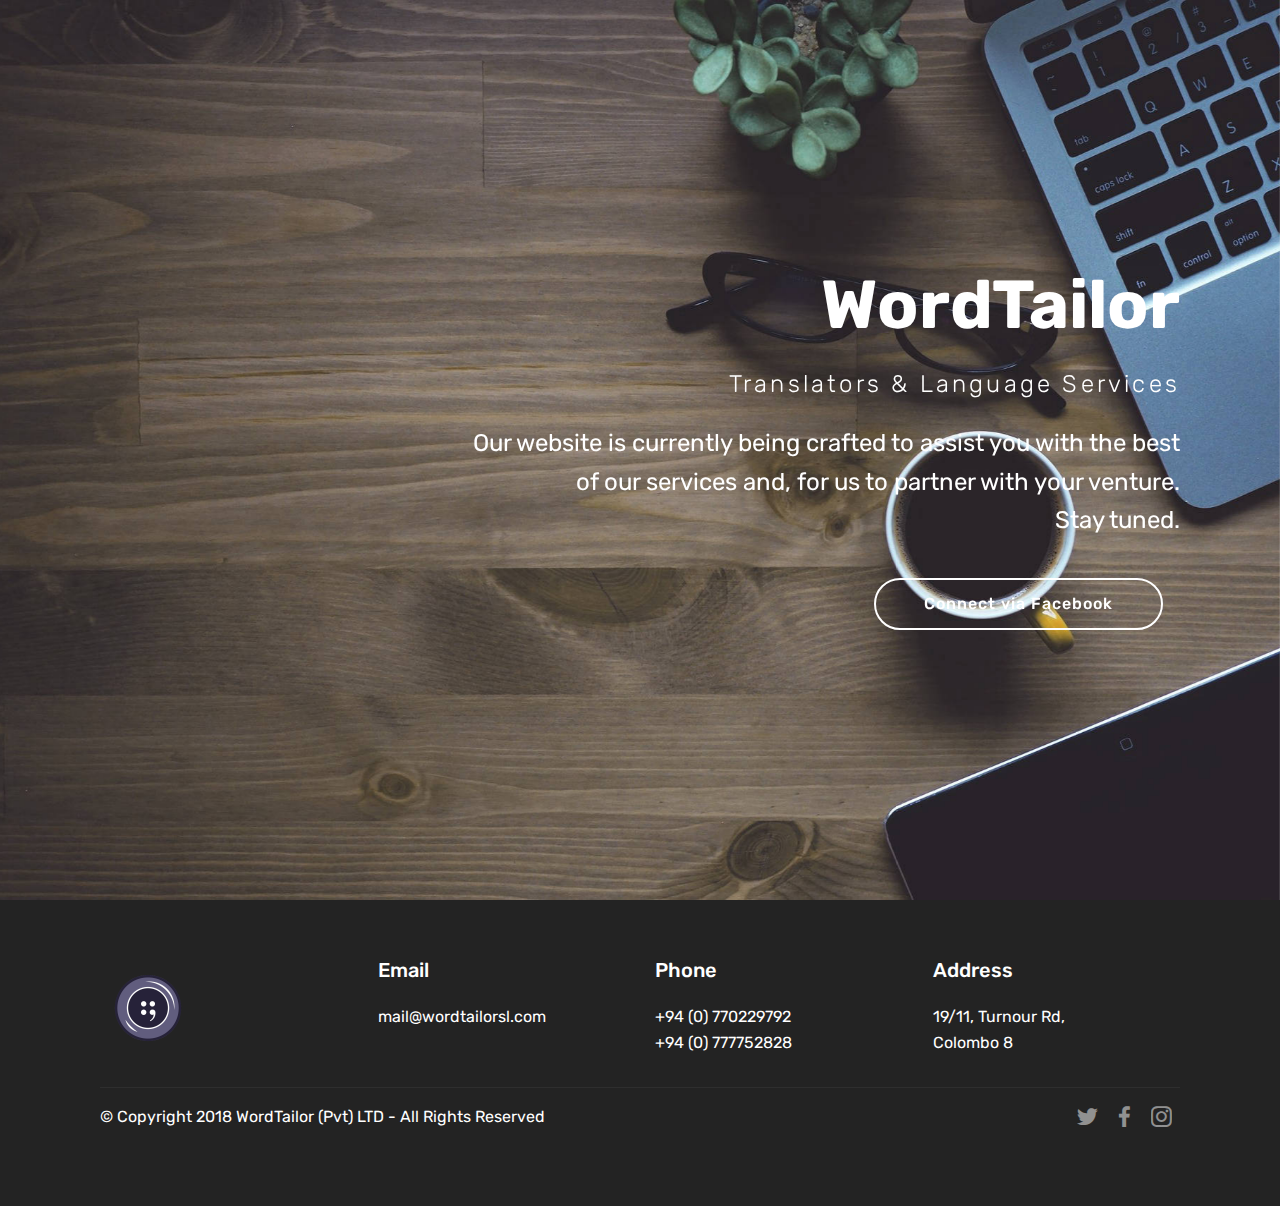
==== index.html @ 705ae5ad "create github pages" ====
<!DOCTYPE html>
<html >
<head>
  <!-- Site made with Mobirise Website Builder v4.8.10, https://mobirise.com -->
  <meta charset="UTF-8">
  <meta http-equiv="X-UA-Compatible" content="IE=edge">
  <meta name="generator" content="Mobirise v4.8.10, mobirise.com">
  <meta name="viewport" content="width=device-width, initial-scale=1, minimum-scale=1">
  <link rel="shortcut icon" href="assets/images/wt-copy-128x128.png" type="image/x-icon">
  <meta name="description" content="WordTailor; Top-tier translation and language service provider of Sri Lanka">
  <title>WordTailor Coming Soon</title>
  <link rel="stylesheet" href="assets/web/assets/mobirise-icons/mobirise-icons.css">
  <link rel="stylesheet" href="assets/tether/tether.min.css">
  <link rel="stylesheet" href="assets/bootstrap/css/bootstrap.min.css">
  <link rel="stylesheet" href="assets/bootstrap/css/bootstrap-grid.min.css">
  <link rel="stylesheet" href="assets/bootstrap/css/bootstrap-reboot.min.css">
  <link rel="stylesheet" href="assets/socicon/css/styles.css">
  <link rel="stylesheet" href="assets/theme/css/style.css">
  <link rel="stylesheet" href="assets/mobirise/css/mbr-additional.css" type="text/css">
  
  
  
</head>
<body>
  <section class="header10 cid-rd7kOLfmyM mbr-fullscreen mbr-parallax-background" id="header10-0">

    

    

    <div class="container">
        <div class="media-container-column mbr-white col-lg-8 col-md-10 ml-auto">
            <h1 class="mbr-section-title align-right mbr-bold pb-3 mbr-fonts-style display-1">
                WordTailor</h1>
            <h3 class="mbr-section-subtitle align-right mbr-light pb-3 mbr-fonts-style display-5">
                Translators &amp; Language Services</h3>
            <p class="mbr-text align-right pb-3 mbr-fonts-style display-5">Our website is currently being crafted to assist you with the best of our services and, for us to partner with your venture. <br>Stay tuned.</p>
            <div class="mbr-section-btn align-right"><a class="btn btn-md btn-white-outline display-4" href="https://www.facebook.com/wordtailorsl">Connect via Facebook</a></div>
        </div>
    </div>

    
</section>

<section class="engine"><a href="https://mobirise.info/g">how to build a site for free</a></section><section class="cid-rd7pWCn4bD" id="footer1-2">

    

    

    <div class="container">
        <div class="media-container-row content text-white">
            <div class="col-12 col-md-3">
                <div class="media-wrap">
                    <a href="https://mobirise.co/">
                        <img src="assets/images/wt-copy-192x192.png" alt="Mobirise" title="">
                    </a>
                </div>
            </div>
            <div class="col-12 col-md-3 mbr-fonts-style display-7">
                <h5 class="pb-3">Email</h5>
                <p class="mbr-text">mail@wordtailorsl.com <br></p>
            </div>
            <div class="col-12 col-md-3 mbr-fonts-style display-7">
                <h5 class="pb-3">Phone</h5>
                <p class="mbr-text">+94 (0) 770229792<br>+94 (0) 777752828</p>
            </div>
            <div class="col-12 col-md-3 mbr-fonts-style display-7">
                <h5 class="pb-3">Address</h5>
                <p class="mbr-text">19/11, Turnour Rd,<br>Colombo 8</p>
            </div>
        </div>
        <div class="footer-lower">
            <div class="media-container-row">
                <div class="col-sm-12">
                    <hr>
                </div>
            </div>
            <div class="media-container-row mbr-white">
                <div class="col-sm-6 copyright">
                    <p class="mbr-text mbr-fonts-style display-7">
                        © Copyright 2018 WordTailor (Pvt) LTD - All Rights Reserved
                    </p>
                </div>
                <div class="col-md-6">
                    <div class="social-list align-right">
                        <div class="soc-item">
                            <a href="https://twitter.com/wordtailorsl" target="_blank">
                                <span class="mbr-iconfont mbr-iconfont-social socicon-twitter socicon"></span>
                            </a>
                        </div>
                        <div class="soc-item">
                            <a href="https://www.facebook.com/wordtailorsl" target="_blank">
                                <span class="mbr-iconfont mbr-iconfont-social socicon-facebook socicon"></span>
                            </a>
                        </div>
                        <div class="soc-item">
                            
                                <a href="https://instagram.com/wordtailorsl"><span class="mbr-iconfont mbr-iconfont-social socicon-instagram socicon"></span></a>
                            
                        </div>
                        
                        
                        
                    </div>
                </div>
            </div>
        </div>
    </div>
</section>


  <script src="assets/web/assets/jquery/jquery.min.js"></script>
  <script src="assets/popper/popper.min.js"></script>
  <script src="assets/tether/tether.min.js"></script>
  <script src="assets/bootstrap/js/bootstrap.min.js"></script>
  <script src="assets/smoothscroll/smooth-scroll.js"></script>
  <script src="assets/parallax/jarallax.min.js"></script>
  <script src="assets/theme/js/script.js"></script>
  
  
</body>
</html>
---- assets/web/assets/mobirise-icons/mobirise-icons.css ----
@font-face {
  font-family: 'MobiriseIcons';
  src:  url('mobirise-icons.eot?spat4u');
  src:  url('mobirise-icons.eot?spat4u#iefix') format('embedded-opentype'),
    url('mobirise-icons.ttf?spat4u') format('truetype'),
    url('mobirise-icons.woff?spat4u') format('woff'),
    url('mobirise-icons.svg?spat4u#MobiriseIcons') format('svg');
  font-weight: normal;
  font-style: normal;
}

[class^="mbri-"], [class*=" mbri-"] {
  /* use !important to prevent issues with browser extensions that change fonts */
  font-family: MobiriseIcons !important;
  speak: none;
  font-style: normal;
  font-weight: normal;
  font-variant: normal;
  text-transform: none;
  line-height: 1;

  /* Better Font Rendering =========== */
  -webkit-font-smoothing: antialiased;
  -moz-osx-font-smoothing: grayscale;
}

.mbri-add-submenu:before {
  content: "\e900";
}
.mbri-alert:before {
  content: "\e901";
}
.mbri-align-center:before {
  content: "\e902";
}
.mbri-align-justify:before {
  content: "\e903";
}
.mbri-align-left:before {
  content: "\e904";
}
.mbri-align-right:before {
  content: "\e905";
}
.mbri-android:before {
  content: "\e906";
}
.mbri-apple:before {
  content: "\e907";
}
.mbri-arrow-down:before {
  content: "\e908";
}
.mbri-arrow-next:before {
  content: "\e909";
}
.mbri-arrow-prev:before {
  content: "\e90a";
}
.mbri-arrow-up:before {
  content: "\e90b";
}
.mbri-bold:before {
  content: "\e90c";
}
.mbri-bookmark:before {
  content: "\e90d";
}
.mbri-bootstrap:before {
  content: "\e90e";
}
.mbri-briefcase:before {
  content: "\e90f";
}
.mbri-browse:before {
  content: "\e910";
}
.mbri-bulleted-list:before {
  content: "\e911";
}
.mbri-calendar:before {
  content: "\e912";
}
.mbri-camera:before {
  content: "\e913";
}
.mbri-cart-add:before {
  content: "\e914";
}
.mbri-cart-full:before {
  content: "\e915";
}
.mbri-cash:before {
  content: "\e916";
}
.mbri-change-style:before {
  content: "\e917";
}
.mbri-chat:before {
  content: "\e918";
}
.mbri-clock:before {
  content: "\e919";
}
.mbri-close:before {
  content: "\e91a";
}
.mbri-cloud:before {
  content: "\e91b";
}
.mbri-code:before {
  content: "\e91c";
}
.mbri-contact-form:before {
  content: "\e91d";
}
.mbri-credit-card:before {
  content: "\e91e";
}
.mbri-cursor-click:before {
  content: "\e91f";
}
.mbri-cust-feedback:before {
  content: "\e920";
}
.mbri-database:before {
  content: "\e921";
}
.mbri-delivery:before {
  content: "\e922";
}
.mbri-desktop:before {
  content: "\e923";
}
.mbri-devices:before {
  content: "\e924";
}
.mbri-down:before {
  content: "\e925";
}
.mbri-download:before {
  content: "\e989";
}
.mbri-drag-n-drop:before {
  content: "\e927";
}
.mbri-drag-n-drop2:before {
  content: "\e928";
}
.mbri-edit:before {
  content: "\e929";
}
.mbri-edit2:before {
  content: "\e92a";
}
.mbri-error:before {
  content: "\e92b";
}
.mbri-extension:before {
  content: "\e92c";
}
.mbri-features:before {
  content: "\e92d";
}
.mbri-file:before {
  content: "\e92e";
}
.mbri-flag:before {
  content: "\e92f";
}
.mbri-folder:before {
  content: "\e930";
}
.mbri-gift:before {
  content: "\e931";
}
.mbri-github:before {
  content: "\e932";
}
.mbri-globe:before {
  content: "\e933";
}
.mbri-globe-2:before {
  content: "\e934";
}
.mbri-growing-chart:before {
  content: "\e935";
}
.mbri-hearth:before {
  content: "\e936";
}
.mbri-help:before {
  content: "\e937";
}
.mbri-home:before {
  content: "\e938";
}
.mbri-hot-cup:before {
  content: "\e939";
}
.mbri-idea:before {
  content: "\e93a";
}
.mbri-image-gallery:before {
  content: "\e93b";
}
.mbri-image-slider:before {
  content: "\e93c";
}
.mbri-info:before {
  content: "\e93d";
}
.mbri-italic:before {
  content: "\e93e";
}
.mbri-key:before {
  content: "\e93f";
}
.mbri-laptop:before {
  content: "\e940";
}
.mbri-layers:before {
  content: "\e941";
}
.mbri-left-right:before {
  content: "\e942";
}
.mbri-left:before {
  content: "\e943";
}
.mbri-letter:before {
  content: "\e944";
}
.mbri-like:before {
  content: "\e945";
}
.mbri-link:before {
  content: "\e946";
}
.mbri-lock:before {
  content: "\e947";
}
.mbri-login:before {
  content: "\e948";
}
.mbri-logout:before {
  content: "\e949";
}
.mbri-magic-stick:before {
  content: "\e94a";
}
.mbri-map-pin:before {
  content: "\e94b";
}
.mbri-menu:before {
  content: "\e94c";
}
.mbri-mobile:before {
  content: "\e94d";
}
.mbri-mobile2:before {
  content: "\e94e";
}
.mbri-mobirise:before {
  content: "\e94f";
}
.mbri-more-horizontal:before {
  content: "\e950";
}
.mbri-more-vertical:before {
  content: "\e951";
}
.mbri-music:before {
  content: "\e952";
}
.mbri-new-file:before {
  content: "\e953";
}
.mbri-numbered-list:before {
  content: "\e954";
}
.mbri-opened-folder:before {
  content: "\e955";
}
.mbri-pages:before {
  content: "\e956";
}
.mbri-paper-plane:before {
  content: "\e957";
}
.mbri-paperclip:before {
  content: "\e958";
}
.mbri-photo:before {
  content: "\e959";
}
.mbri-photos:before {
  content: "\e95a";
}
.mbri-pin:before {
  content: "\e95b";
}
.mbri-play:before {
  content: "\e95c";
}
.mbri-plus:before {
  content: "\e95d";
}
.mbri-preview:before {
  content: "\e95e";
}
.mbri-print:before {
  content: "\e95f";
}
.mbri-protect:before {
  content: "\e960";
}
.mbri-question:before {
  content: "\e961";
}
.mbri-quote-left:before {
  content: "\e962";
}
.mbri-quote-right:before {
  content: "\e963";
}
.mbri-refresh:before {
  content: "\e964";
}
.mbri-responsive:before {
  content: "\e965";
}
.mbri-right:before {
  content: "\e966";
}
.mbri-rocket:before {
  content: "\e967";
}
.mbri-sad-face:before {
  content: "\e968";
}
.mbri-sale:before {
  content: "\e969";
}
.mbri-save:before {
  content: "\e96a";
}
.mbri-search:before {
  content: "\e96b";
}
.mbri-setting:before {
  content: "\e96c";
}
.mbri-setting2:before {
  content: "\e96d";
}
.mbri-setting3:before {
  content: "\e96e";
}
.mbri-share:before {
  content: "\e96f";
}
.mbri-shopping-bag:before {
  content: "\e970";
}
.mbri-shopping-basket:before {
  content: "\e971";
}
.mbri-shopping-cart:before {
  content: "\e972";
}
.mbri-sites:before {
  content: "\e973";
}
.mbri-smile-face:before {
  content: "\e974";
}
.mbri-speed:before {
  content: "\e975";
}
.mbri-star:before {
  content: "\e976";
}
.mbri-success:before {
  content: "\e977";
}
.mbri-sun:before {
  content: "\e978";
}
.mbri-sun2:before {
  content: "\e979";
}
.mbri-tablet:before {
  content: "\e97a";
}
.mbri-tablet-vertical:before {
  content: "\e97b";
}
.mbri-target:before {
  content: "\e97c";
}
.mbri-timer:before {
  content: "\e97d";
}
.mbri-to-ftp:before {
  content: "\e97e";
}
.mbri-to-local-drive:before {
  content: "\e97f";
}
.mbri-touch-swipe:before {
  content: "\e980";
}
.mbri-touch:before {
  content: "\e981";
}
.mbri-trash:before {
  content: "\e982";
}
.mbri-underline:before {
  content: "\e983";
}
.mbri-unlink:before {
  content: "\e984";
}
.mbri-unlock:before {
  content: "\e985";
}
.mbri-up-down:before {
  content: "\e986";
}
.mbri-up:before {
  content: "\e987";
}
.mbri-update:before {
  content: "\e988";
}
.mbri-upload:before {
 content: "\e926"; 
}
.mbri-user:before {
  content: "\e98a";
}
.mbri-user2:before {
  content: "\e98b";
}
.mbri-users:before {
  content: "\e98c";
}
.mbri-video:before {
  content: "\e98d";
}
.mbri-video-play:before {
  content: "\e98e";
}
.mbri-watch:before {
  content: "\e98f";
}
.mbri-website-theme:before {
  content: "\e990";
}
.mbri-wifi:before {
  content: "\e991";
}
.mbri-windows:before {
  content: "\e992";
}
.mbri-zoom-out:before {
  content: "\e993";
}
.mbri-redo:before {
  content: "\e994";
}
.mbri-undo:before {
  content: "\e995";
}
---- assets/socicon/css/styles.css ----
@charset "UTF-8";

@font-face {
  font-family: "socicon";
  src:url("../fonts/socicon.eot");
  src:url("../fonts/socicon.eot?#iefix") format("embedded-opentype"),
    url("../fonts/socicon.woff") format("woff"),
    url("../fonts/socicon.ttf") format("truetype"),
    url("../fonts/socicon.svg#socicon") format("svg");
  font-weight: normal;
  font-style: normal;

}

[data-icon]:before {
  font-family: "socicon" !important;
  content: attr(data-icon);
  font-style: normal !important;
  font-weight: normal !important;
  font-variant: normal !important;
  text-transform: none !important;
  speak: none;
  line-height: 1;
  -webkit-font-smoothing: antialiased;
  -moz-osx-font-smoothing: grayscale;
}

[class^="socicon-"]:before,
[class*=" socicon-"]:before {
  font-family: "socicon" !important;
  font-style: normal !important;
  font-weight: normal !important;
  font-variant: normal !important;
  text-transform: none !important;
  speak: none;
  line-height: 1;
  -webkit-font-smoothing: antialiased;
  -moz-osx-font-smoothing: grayscale;
}

.socicon-modelmayhem:before {
  content: "\e000";
}
.socicon-mixcloud:before {
  content: "\e001";
}
.socicon-drupal:before {
  content: "\e002";
}
.socicon-swarm:before {
  content: "\e003";
}
.socicon-istock:before {
  content: "\e004";
}
.socicon-yammer:before {
  content: "\e005";
}
.socicon-ello:before {
  content: "\e006";
}
.socicon-stackoverflow:before {
  content: "\e007";
}
.socicon-persona:before {
  content: "\e008";
}
.socicon-triplej:before {
  content: "\e009";
}
.socicon-houzz:before {
  content: "\e00a";
}
.socicon-rss:before {
  content: "\e00b";
}
.socicon-paypal:before {
  content: "\e00c";
}
.socicon-odnoklassniki:before {
  content: "\e00d";
}
.socicon-airbnb:before {
  content: "\e00e";
}
.socicon-periscope:before {
  content: "\e00f";
}
.socicon-outlook:before {
  content: "\e010";
}
.socicon-coderwall:before {
  content: "\e011";
}
.socicon-tripadvisor:before {
  content: "\e012";
}
.socicon-appnet:before {
  content: "\e013";
}
.socicon-goodreads:before {
  content: "\e014";
}
.socicon-tripit:before {
  content: "\e015";
}
.socicon-lanyrd:before {
  content: "\e016";
}
.socicon-slideshare:before {
  content: "\e017";
}
.socicon-buffer:before {
  content: "\e018";
}
.socicon-disqus:before {
  content: "\e019";
}
.socicon-vkontakte:before {
  content: "\e01a";
}
.socicon-whatsapp:before {
  content: "\e01b";
}
.socicon-patreon:before {
  content: "\e01c";
}
.socicon-storehouse:before {
  content: "\e01d";
}
.socicon-pocket:before {
  content: "\e01e";
}
.socicon-mail:before {
  content: "\e01f";
}
.socicon-blogger:before {
  content: "\e020";
}
.socicon-technorati:before {
  content: "\e021";
}
.socicon-reddit:before {
  content: "\e022";
}
.socicon-dribbble:before {
  content: "\e023";
}
.socicon-stumbleupon:before {
  content: "\e024";
}
.socicon-digg:before {
  content: "\e025";
}
.socicon-envato:before {
  content: "\e026";
}
.socicon-behance:before {
  content: "\e027";
}
.socicon-delicious:before {
  content: "\e028";
}
.socicon-deviantart:before {
  content: "\e029";
}
.socicon-forrst:before {
  content: "\e02a";
}
.socicon-play:before {
  content: "\e02b";
}
.socicon-zerply:before {
  content: "\e02c";
}
.socicon-wikipedia:before {
  content: "\e02d";
}
.socicon-apple:before {
  content: "\e02e";
}
.socicon-flattr:before {
  content: "\e02f";
}
.socicon-github:before {
  content: "\e030";
}
.socicon-renren:before {
  content: "\e031";
}
.socicon-friendfeed:before {
  content: "\e032";
}
.socicon-newsvine:before {
  content: "\e033";
}
.socicon-identica:before {
  content: "\e034";
}
.socicon-bebo:before {
  content: "\e035";
}
.socicon-zynga:before {
  content: "\e036";
}
.socicon-steam:before {
  content: "\e037";
}
.socicon-xbox:before {
  content: "\e038";
}
.socicon-windows:before {
  content: "\e039";
}
.socicon-qq:before {
  content: "\e03a";
}
.socicon-douban:before {
  content: "\e03b";
}
.socicon-meetup:before {
  content: "\e03c";
}
.socicon-playstation:before {
  content: "\e03d";
}
.socicon-android:before {
  content: "\e03e";
}
.socicon-snapchat:before {
  content: "\e03f";
}
.socicon-twitter:before {
  content: "\e040";
}
.socicon-facebook:before {
  content: "\e041";
}
.socicon-googleplus:before {
  content: "\e042";
}
.socicon-pinterest:before {
  content: "\e043";
}
.socicon-foursquare:before {
  content: "\e044";
}
.socicon-yahoo:before {
  content: "\e045";
}
.socicon-skype:before {
  content: "\e046";
}
.socicon-yelp:before {
  content: "\e047";
}
.socicon-feedburner:before {
  content: "\e048";
}
.socicon-linkedin:before {
  content: "\e049";
}
.socicon-viadeo:before {
  content: "\e04a";
}
.socicon-xing:before {
  content: "\e04b";
}
.socicon-myspace:before {
  content: "\e04c";
}
.socicon-soundcloud:before {
  content: "\e04d";
}
.socicon-spotify:before {
  content: "\e04e";
}
.socicon-grooveshark:before {
  content: "\e04f";
}
.socicon-lastfm:before {
  content: "\e050";
}
.socicon-youtube:before {
  content: "\e051";
}
.socicon-vimeo:before {
  content: "\e052";
}
.socicon-dailymotion:before {
  content: "\e053";
}
.socicon-vine:before {
  content: "\e054";
}
.socicon-flickr:before {
  content: "\e055";
}
.socicon-500px:before {
  content: "\e056";
}
.socicon-wordpress:before {
  content: "\e058";
}
.socicon-tumblr:before {
  content: "\e059";
}
.socicon-twitch:before {
  content: "\e05a";
}
.socicon-8tracks:before {
  content: "\e05b";
}
.socicon-amazon:before {
  content: "\e05c";
}
.socicon-icq:before {
  content: "\e05d";
}
.socicon-smugmug:before {
  content: "\e05e";
}
.socicon-ravelry:before {
  content: "\e05f";
}
.socicon-weibo:before {
  content: "\e060";
}
.socicon-baidu:before {
  content: "\e061";
}
.socicon-angellist:before {
  content: "\e062";
}
.socicon-ebay:before {
  content: "\e063";
}
.socicon-imdb:before {
  content: "\e064";
}
.socicon-stayfriends:before {
  content: "\e065";
}
.socicon-residentadvisor:before {
  content: "\e066";
}
.socicon-google:before {
  content: "\e067";
}
.socicon-yandex:before {
  content: "\e068";
}
.socicon-sharethis:before {
  content: "\e069";
}
.socicon-bandcamp:before {
  content: "\e06a";
}
.socicon-itunes:before {
  content: "\e06b";
}
.socicon-deezer:before {
  content: "\e06c";
}
.socicon-telegram:before {
  content: "\e06e";
}
.socicon-openid:before {
  content: "\e06f";
}
.socicon-amplement:before {
  content: "\e070";
}
.socicon-viber:before {
  content: "\e071";
}
.socicon-zomato:before {
  content: "\e072";
}
.socicon-draugiem:before {
  content: "\e074";
}
.socicon-endomodo:before {
  content: "\e075";
}
.socicon-filmweb:before {
  content: "\e076";
}
.socicon-stackexchange:before {
  content: "\e077";
}
.socicon-wykop:before {
  content: "\e078";
}
.socicon-teamspeak:before {
  content: "\e079";
}
.socicon-teamviewer:before {
  content: "\e07a";
}
.socicon-ventrilo:before {
  content: "\e07b";
}
.socicon-younow:before {
  content: "\e07c";
}
.socicon-raidcall:before {
  content: "\e07d";
}
.socicon-mumble:before {
  content: "\e07e";
}
.socicon-medium:before {
  content: "\e06d";
}
.socicon-bebee:before {
  content: "\e07f";
}
.socicon-hitbox:before {
  content: "\e080";
}
.socicon-reverbnation:before {
  content: "\e081";
}
.socicon-formulr:before {
  content: "\e082";
}
.socicon-instagram:before {
  content: "\e057";
}
.socicon-battlenet:before {
  content: "\e083";
}
.socicon-chrome:before {
  content: "\e084";
}
.socicon-discord:before {
  content: "\e086";
}
.socicon-issuu:before {
  content: "\e087";
}
.socicon-macos:before {
  content: "\e088";
}
.socicon-firefox:before {
  content: "\e089";
}
.socicon-opera:before {
  content: "\e08d";
}
.socicon-keybase:before {
  content: "\e090";
}
.socicon-alliance:before {
  content: "\e091";
}
.socicon-livejournal:before {
  content: "\e092";
}
.socicon-googlephotos:before {
  content: "\e093";
}
.socicon-horde:before {
  content: "\e094";
}
.socicon-etsy:before {
  content: "\e095";
}
.socicon-zapier:before {
  content: "\e096";
}
.socicon-google-scholar:before {
  content: "\e097";
}
.socicon-researchgate:before {
  content: "\e098";
}
.socicon-wechat:before {
  content: "\e099";
}
.socicon-strava:before {
  content: "\e09a";
}
.socicon-line:before {
  content: "\e09b";
}
.socicon-lyft:before {
  content: "\e09c";
}
.socicon-uber:before {
  content: "\e09d";
}
.socicon-songkick:before {
  content: "\e09e";
}
.socicon-viewbug:before {
  content: "\e09f";
}
.socicon-googlegroups:before {
  content: "\e0a0";
}
.socicon-quora:before {
  content: "\e073";
}
.socicon-diablo:before {
  content: "\e085";
}
.socicon-blizzard:before {
  content: "\e0a1";
}
.socicon-hearthstone:before {
  content: "\e08b";
}
.socicon-heroes:before {
  content: "\e08a";
}
.socicon-overwatch:before {
  content: "\e08c";
}
.socicon-warcraft:before {
  content: "\e08e";
}
.socicon-starcraft:before {
  content: "\e08f";
}
.socicon-beam:before {
  content: "\e0a2";
}
.socicon-curse:before {
  content: "\e0a3";
}
.socicon-player:before {
  content: "\e0a4";
}
.socicon-streamjar:before {
  content: "\e0a5";
}
.socicon-nintendo:before {
  content: "\e0a6";
}
.socicon-hellocoton:before {
  content: "\e0a7";
}
---- assets/theme/css/style.css ----
/*!
 * Mobirise v4 theme (https://mobirise.com/)
 * Copyright 2017 Mobirise
 */
section {
  background-color: #eeeeee; }

section,
.container,
.container-fluid {
  position: relative;
  word-wrap: break-word; }

a.mbr-iconfont:hover {
  text-decoration: none; }

.article .lead p, .article .lead ul, .article .lead ol, .article .lead pre, .article .lead blockquote {
  margin-bottom: 0; }

a {
  font-style: normal;
  font-weight: 400;
  cursor: pointer; }
  a, a:hover {
    text-decoration: none; }

figure {
  margin-bottom: 0; }

body {
  color: #232323; }

h1, h2, h3, h4, h5, h6,
.h1, .h2, .h3, .h4, .h5, .h6,
.display-1, .display-2, .display-3, .display-4 {
  line-height: 1;
  word-break: break-word;
  word-wrap: break-word; }

b, strong {
  font-weight: bold; }

blockquote {
  padding: 10px 0 10px 20px;
  position: relative;
  border-left: 2px solid;
  border-color: #ff3366; }

input:-webkit-autofill, input:-webkit-autofill:hover, input:-webkit-autofill:focus, input:-webkit-autofill:active {
  transition-delay: 9999s;
  transition-property: background-color, color; }

textarea[type="hidden"] {
  display: none; }

body {
  position: relative; }

section {
  background-position: 50% 50%;
  background-repeat: no-repeat;
  background-size: cover; }
  section .mbr-background-video,
  section .mbr-background-video-preview {
    position: absolute;
    bottom: 0;
    left: 0;
    right: 0;
    top: 0; }

.hidden {
  visibility: hidden; }

.mbr-z-index20 {
  z-index: 20; }

/*! Base colors */
.mbr-white {
  color: #ffffff; }

.mbr-black {
  color: #000000; }

.mbr-bg-white {
  background-color: #ffffff; }

.mbr-bg-black {
  background-color: #000000; }

/*! Text-aligns */
.align-left {
  text-align: left; }

.align-center {
  text-align: center; }

.align-right {
  text-align: right; }

@media (max-width: 767px) {
  .align-left, .align-center, .align-right, .mbr-section-btn, .mbr-section-title {
    text-align: center; } }
/*! Font-weight  */
.mbr-light {
  font-weight: 300; }

.mbr-regular {
  font-weight: 400; }

.mbr-semibold {
  font-weight: 500; }

.mbr-bold {
  font-weight: 700; }

/*! Media  */
.media-size-item {
  -webkit-flex: 1 1 auto;
  -moz-flex: 1 1 auto;
  -ms-flex: 1 1 auto;
  -o-flex: 1 1 auto;
  flex: 1 1 auto; }

.media-content {
  -webkit-flex-basis: 100%;
  flex-basis: 100%; }

.media-container-row {
  display: -ms-flexbox;
  display: -webkit-flex;
  display: flex;
  -webkit-flex-direction: row;
  -ms-flex-direction: row;
  flex-direction: row;
  -webkit-flex-wrap: wrap;
  -ms-flex-wrap: wrap;
  flex-wrap: wrap;
  -webkit-justify-content: center;
  -ms-flex-pack: center;
  justify-content: center;
  -webkit-align-content: center;
  -ms-flex-line-pack: center;
  align-content: center;
  -webkit-align-items: start;
  -ms-flex-align: start;
  align-items: start; }
  .media-container-row .media-size-item {
    width: 400px; }

.media-container-column {
  display: -ms-flexbox;
  display: -webkit-flex;
  display: flex;
  -webkit-flex-direction: column;
  -ms-flex-direction: column;
  flex-direction: column;
  -webkit-flex-wrap: wrap;
  -ms-flex-wrap: wrap;
  flex-wrap: wrap;
  -webkit-justify-content: center;
  -ms-flex-pack: center;
  justify-content: center;
  -webkit-align-content: center;
  -ms-flex-line-pack: center;
  align-content: center;
  -webkit-align-items: stretch;
  -ms-flex-align: stretch;
  align-items: stretch; }
  .media-container-column > * {
    width: 100%; }

@media (min-width: 992px) {
  .media-container-row {
    -webkit-flex-wrap: nowrap;
    -ms-flex-wrap: nowrap;
    flex-wrap: nowrap; } }
figure {
  overflow: hidden; }

figure[mbr-media-size] {
  transition: width 0.1s; }

.mbr-figure img, .mbr-figure iframe {
  display: block;
  width: 100%; }

.card {
  background-color: transparent;
  border: none; }

.card-img {
  text-align: center;
  flex-shrink: 0;
  -webkit-flex-shrink: 0; }

.media {
  max-width: 100%;
  margin: 0 auto; }

.mbr-figure {
  -ms-flex-item-align: center;
  -ms-grid-row-align: center;
  -webkit-align-self: center;
  align-self: center; }

.media-container > div {
  max-width: 100%; }

.mbr-figure img, .card-img img {
  width: 100%; }

@media (max-width: 991px) {
  .media-size-item {
    width: auto !important; }

  .media {
    width: auto; }

  .mbr-figure {
    width: 100% !important; } }
/*! Buttons */
.mbr-section-btn {
  margin-left: -.25rem;
  margin-right: -.25rem;
  font-size: 0; }

nav .mbr-section-btn {
  margin-left: 0rem;
  margin-right: 0rem; }

/*! Btn icon margin */
.btn .mbr-iconfont, .btn.btn-sm .mbr-iconfont {
  cursor: pointer;
  margin-right: 0.5rem; }

.btn.btn-md .mbr-iconfont, .btn.btn-md .mbr-iconfont {
  margin-right: 0.8rem; }

.mbr-regular {
  font-weight: 400; }

.mbr-semibold {
  font-weight: 500; }

.mbr-bold {
  font-weight: 700; }

[type="submit"] {
  -webkit-appearance: none; }

/*! Full-screen */
.mbr-fullscreen .mbr-overlay {
  min-height: 100vh; }

.mbr-fullscreen {
  display: flex;
  display: -webkit-flex;
  display: -moz-flex;
  display: -ms-flex;
  display: -o-flex;
  align-items: center;
  -webkit-align-items: center;
  min-height: 100vh;
  padding-top: 3rem;
  padding-bottom: 3rem; }

/*! Map */
.map {
  height: 25rem;
  position: relative; }
  .map iframe {
    width: 100%;
    height: 100%; }

/* Form */
.form-asterisk {
  font-family: initial;
  position: absolute;
  top: -2px;
  font-weight: normal; }

/*! Scroll to top arrow */
.mbr-arrow-up {
  bottom: 25px;
  right: 90px;
  position: fixed;
  text-align: right;
  z-index: 5000;
  color: #ffffff;
  font-size: 32px;
  transform: rotate(180deg);
  -webkit-transform: rotate(180deg); }

.mbr-arrow-up a {
  background: rgba(0, 0, 0, 0.2);
  border-radius: 3px;
  color: #fff;
  display: inline-block;
  height: 60px;
  width: 60px;
  outline-style: none !important;
  position: relative;
  text-decoration: none;
  transition: all .3s ease-in-out;
  cursor: pointer;
  text-align: center; }
  .mbr-arrow-up a:hover {
    background-color: rgba(0, 0, 0, 0.4); }
  .mbr-arrow-up a i {
    line-height: 60px; }

.mbr-arrow-up-icon {
  display: block;
  color: #fff; }

.mbr-arrow-up-icon::before {
  content: "\203a";
  display: inline-block;
  font-family: serif;
  font-size: 32px;
  line-height: 1;
  font-style: normal;
  position: relative;
  top: 6px;
  left: -4px;
  -webkit-transform: rotate(-90deg);
  transform: rotate(-90deg); }

/*! Arrow Down */
.mbr-arrow {
  position: absolute;
  bottom: 45px;
  left: 50%;
  width: 60px;
  height: 60px;
  cursor: pointer;
  background-color: rgba(80, 80, 80, 0.5);
  border-radius: 50%;
  -webkit-transform: translateX(-50%);
  transform: translateX(-50%); }
  .mbr-arrow > a {
    display: inline-block;
    text-decoration: none;
    outline-style: none;
    -webkit-animation: arrowdown 1.7s ease-in-out infinite;
    animation: arrowdown 1.7s ease-in-out infinite; }
    .mbr-arrow > a > i {
      position: absolute;
      top: -2px;
      left: 15px;
      font-size: 2rem; }

@keyframes arrowdown {
  0% {
    transform: translateY(0px);
    -webkit-transform: translateY(0px); }
  50% {
    transform: translateY(-5px);
    -webkit-transform: translateY(-5px); }
  100% {
    transform: translateY(0px);
    -webkit-transform: translateY(0px); } }
@-webkit-keyframes arrowdown {
  0% {
    transform: translateY(0px);
    -webkit-transform: translateY(0px); }
  50% {
    transform: translateY(-5px);
    -webkit-transform: translateY(-5px); }
  100% {
    transform: translateY(0px);
    -webkit-transform: translateY(0px); } }
@media (max-width: 500px) {
  .mbr-arrow-up {
    left: 50%;
    right: auto;
    transform: translateX(-50%) rotate(180deg);
    -webkit-transform: translateX(-50%) rotate(180deg); } }
/*Gradients animation*/
@keyframes gradient-animation {
  from {
    background-position: 0% 100%;
    animation-timing-function: ease-in-out; }
  to {
    background-position: 100% 0%;
    animation-timing-function: ease-in-out; } }
@-webkit-keyframes gradient-animation {
  from {
    background-position: 0% 100%;
    animation-timing-function: ease-in-out; }
  to {
    background-position: 100% 0%;
    animation-timing-function: ease-in-out; } }
.bg-gradient {
  background-size: 200% 200%;
  animation: gradient-animation 5s infinite alternate;
  -webkit-animation: gradient-animation 5s infinite alternate; }

.menu .navbar-brand {
  display: -webkit-flex; }
  .menu .navbar-brand span {
    display: flex;
    display: -webkit-flex; }
  .menu .navbar-brand .navbar-caption-wrap {
    display: -webkit-flex; }
  .menu .navbar-brand .navbar-logo img {
    display: -webkit-flex; }
@media (min-width: 768px) and (max-width: 991px) {
  .menu .navbar-toggleable-sm .navbar-nav {
    display: -webkit-box;
    display: -webkit-flex;
    display: -ms-flexbox; } }
@media (min-width: 992px) {
  .menu .navbar-nav.nav-dropdown {
    display: -webkit-flex; }
  .menu .navbar-toggleable-sm .navbar-collapse {
    display: -webkit-flex !important; } }
@media (max-width: 767px) {
  .menu .navbar-collapse {
    overflow-y: auto;
    max-height: 80vh; }
  .menu .dropdown-menu {
    max-height: 60vh;
    overflow-y: auto; } }

.navbar {
  display: -webkit-flex;
  -webkit-flex-wrap: wrap;
  -webkit-align-items: center;
  -webkit-justify-content: space-between; }

.navbar-collapse {
  -webkit-flex-basis: 100%;
  -webkit-flex-grow: 1;
  -webkit-align-items: center; }

.nav-dropdown .link {
  padding: .667em 1.667em !important;
  margin: 0 !important; }

.nav {
  display: -webkit-flex;
  -webkit-flex-wrap: wrap; }

.row {
  display: -webkit-flex;
  -webkit-flex-wrap: wrap; }

.justify-content-center {
  -webkit-justify-content: center; }

.form-inline {
  display: -webkit-flex;
  -webkit-flex-flow: row wrap;
  -webkit-align-items: center; }

.card-wrapper {
  -webkit-flex: 1; }

.carousel-control {
  z-index: 10;
  display: -webkit-flex;
  -webkit-align-items: center;
  -webkit-justify-content: center; }

.carousel-controls {
  display: -webkit-flex; }

.media {
  display: -webkit-flex; }

/*# sourceMappingURL=style.css.map */
.engine {
	position: absolute;
	text-indent: -2400px;
	text-align: center;
	padding: 0;
	top: 0;
	left: -2400px;
}
---- assets/mobirise/css/mbr-additional.css ----
@import url(https://fonts.googleapis.com/css?family=Rubik:300,300i,400,400i,500,500i,700,700i,900,900i);





body {
  font-style: normal;
  line-height: 1.5;
}
.mbr-section-title {
  font-style: normal;
  line-height: 1.2;
}
.mbr-section-subtitle {
  line-height: 1.3;
}
.mbr-text {
  font-style: normal;
  line-height: 1.6;
}
.display-1 {
  font-family: 'Rubik', sans-serif;
  font-size: 4.25rem;
}
.display-1 > .mbr-iconfont {
  font-size: 6.8rem;
}
.display-2 {
  font-family: 'Rubik', sans-serif;
  font-size: 3rem;
}
.display-2 > .mbr-iconfont {
  font-size: 4.8rem;
}
.display-4 {
  font-family: 'Rubik', sans-serif;
  font-size: 1rem;
}
.display-4 > .mbr-iconfont {
  font-size: 1.6rem;
}
.display-5 {
  font-family: 'Rubik', sans-serif;
  font-size: 1.5rem;
}
.display-5 > .mbr-iconfont {
  font-size: 2.4rem;
}
.display-7 {
  font-family: 'Rubik', sans-serif;
  font-size: 1rem;
}
.display-7 > .mbr-iconfont {
  font-size: 1.6rem;
}
/* ---- Fluid typography for mobile devices ---- */
/* 1.4 - font scale ratio ( bootstrap == 1.42857 ) */
/* 100vw - current viewport width */
/* (48 - 20)  48 == 48rem == 768px, 20 == 20rem == 320px(minimal supported viewport) */
/* 0.65 - min scale variable, may vary */
@media (max-width: 768px) {
  .display-1 {
    font-size: 3.4rem;
    font-size: calc( 2.1374999999999997rem + (4.25 - 2.1374999999999997) * ((100vw - 20rem) / (48 - 20)));
    line-height: calc( 1.4 * (2.1374999999999997rem + (4.25 - 2.1374999999999997) * ((100vw - 20rem) / (48 - 20))));
  }
  .display-2 {
    font-size: 2.4rem;
    font-size: calc( 1.7rem + (3 - 1.7) * ((100vw - 20rem) / (48 - 20)));
    line-height: calc( 1.4 * (1.7rem + (3 - 1.7) * ((100vw - 20rem) / (48 - 20))));
  }
  .display-4 {
    font-size: 0.8rem;
    font-size: calc( 1rem + (1 - 1) * ((100vw - 20rem) / (48 - 20)));
    line-height: calc( 1.4 * (1rem + (1 - 1) * ((100vw - 20rem) / (48 - 20))));
  }
  .display-5 {
    font-size: 1.2rem;
    font-size: calc( 1.175rem + (1.5 - 1.175) * ((100vw - 20rem) / (48 - 20)));
    line-height: calc( 1.4 * (1.175rem + (1.5 - 1.175) * ((100vw - 20rem) / (48 - 20))));
  }
}
/* Buttons */
.btn {
  font-weight: 500;
  border-width: 2px;
  font-style: normal;
  letter-spacing: 1px;
  margin: .4rem .8rem;
  white-space: normal;
  -webkit-transition: all 0.3s ease-in-out;
  -moz-transition: all 0.3s ease-in-out;
  transition: all 0.3s ease-in-out;
  display: inline-flex;
  align-items: center;
  justify-content: center;
  word-break: break-word;
  -webkit-align-items: center;
  -webkit-justify-content: center;
  display: -webkit-inline-flex;
  padding: 1rem 3rem;
  border-radius: 3px;
}
.btn-sm {
  font-weight: 500;
  letter-spacing: 1px;
  -webkit-transition: all 0.3s ease-in-out;
  -moz-transition: all 0.3s ease-in-out;
  transition: all 0.3s ease-in-out;
  padding: 0.6rem 1.5rem;
  border-radius: 3px;
}
.btn-md {
  font-weight: 500;
  letter-spacing: 1px;
  margin: .4rem .8rem !important;
  -webkit-transition: all 0.3s ease-in-out;
  -moz-transition: all 0.3s ease-in-out;
  transition: all 0.3s ease-in-out;
  padding: 1rem 3rem;
  border-radius: 3px;
}
.btn-lg {
  font-weight: 500;
  letter-spacing: 1px;
  margin: .4rem .8rem !important;
  -webkit-transition: all 0.3s ease-in-out;
  -moz-transition: all 0.3s ease-in-out;
  transition: all 0.3s ease-in-out;
  padding: 1.2rem 3.2rem;
  border-radius: 3px;
}
.bg-primary {
  background-color: #149dcc !important;
}
.bg-success {
  background-color: #f7ed4a !important;
}
.bg-info {
  background-color: #82786e !important;
}
.bg-warning {
  background-color: #879a9f !important;
}
.bg-danger {
  background-color: #b1a374 !important;
}
.btn-primary,
.btn-primary:active {
  background-color: #149dcc !important;
  border-color: #149dcc !important;
  color: #ffffff !important;
}
.btn-primary:hover,
.btn-primary:focus,
.btn-primary.focus,
.btn-primary.active {
  color: #ffffff !important;
  background-color: #0d6786 !important;
  border-color: #0d6786 !important;
}
.btn-primary.disabled,
.btn-primary:disabled {
  color: #ffffff !important;
  background-color: #0d6786 !important;
  border-color: #0d6786 !important;
}
.btn-secondary,
.btn-secondary:active {
  background-color: #ff3366 !important;
  border-color: #ff3366 !important;
  color: #ffffff !important;
}
.btn-secondary:hover,
.btn-secondary:focus,
.btn-secondary.focus,
.btn-secondary.active {
  color: #ffffff !important;
  background-color: #e50039 !important;
  border-color: #e50039 !important;
}
.btn-secondary.disabled,
.btn-secondary:disabled {
  color: #ffffff !important;
  background-color: #e50039 !important;
  border-color: #e50039 !important;
}
.btn-info,
.btn-info:active {
  background-color: #82786e !important;
  border-color: #82786e !important;
  color: #ffffff !important;
}
.btn-info:hover,
.btn-info:focus,
.btn-info.focus,
.btn-info.active {
  color: #ffffff !important;
  background-color: #59524b !important;
  border-color: #59524b !important;
}
.btn-info.disabled,
.btn-info:disabled {
  color: #ffffff !important;
  background-color: #59524b !important;
  border-color: #59524b !important;
}
.btn-success,
.btn-success:active {
  background-color: #f7ed4a !important;
  border-color: #f7ed4a !important;
  color: #3f3c03 !important;
}
.btn-success:hover,
.btn-success:focus,
.btn-success.focus,
.btn-success.active {
  color: #3f3c03 !important;
  background-color: #eadd0a !important;
  border-color: #eadd0a !important;
}
.btn-success.disabled,
.btn-success:disabled {
  color: #3f3c03 !important;
  background-color: #eadd0a !important;
  border-color: #eadd0a !important;
}
.btn-warning,
.btn-warning:active {
  background-color: #879a9f !important;
  border-color: #879a9f !important;
  color: #ffffff !important;
}
.btn-warning:hover,
.btn-warning:focus,
.btn-warning.focus,
.btn-warning.active {
  color: #ffffff !important;
  background-color: #617479 !important;
  border-color: #617479 !important;
}
.btn-warning.disabled,
.btn-warning:disabled {
  color: #ffffff !important;
  background-color: #617479 !important;
  border-color: #617479 !important;
}
.btn-danger,
.btn-danger:active {
  background-color: #b1a374 !important;
  border-color: #b1a374 !important;
  color: #ffffff !important;
}
.btn-danger:hover,
.btn-danger:focus,
.btn-danger.focus,
.btn-danger.active {
  color: #ffffff !important;
  background-color: #8b7d4e !important;
  border-color: #8b7d4e !important;
}
.btn-danger.disabled,
.btn-danger:disabled {
  color: #ffffff !important;
  background-color: #8b7d4e !important;
  border-color: #8b7d4e !important;
}
.btn-white {
  color: #333333 !important;
}
.btn-white,
.btn-white:active {
  background-color: #ffffff !important;
  border-color: #ffffff !important;
  color: #808080 !important;
}
.btn-white:hover,
.btn-white:focus,
.btn-white.focus,
.btn-white.active {
  color: #808080 !important;
  background-color: #d9d9d9 !important;
  border-color: #d9d9d9 !important;
}
.btn-white.disabled,
.btn-white:disabled {
  color: #808080 !important;
  background-color: #d9d9d9 !important;
  border-color: #d9d9d9 !important;
}
.btn-black,
.btn-black:active {
  background-color: #333333 !important;
  border-color: #333333 !important;
  color: #ffffff !important;
}
.btn-black:hover,
.btn-black:focus,
.btn-black.focus,
.btn-black.active {
  color: #ffffff !important;
  background-color: #0d0d0d !important;
  border-color: #0d0d0d !important;
}
.btn-black.disabled,
.btn-black:disabled {
  color: #ffffff !important;
  background-color: #0d0d0d !important;
  border-color: #0d0d0d !important;
}
.btn-primary-outline,
.btn-primary-outline:active {
  background: none;
  border-color: #0b566f;
  color: #0b566f;
}
.btn-primary-outline:hover,
.btn-primary-outline:focus,
.btn-primary-outline.focus,
.btn-primary-outline.active {
  color: #ffffff;
  background-color: #149dcc;
  border-color: #149dcc;
}
.btn-primary-outline.disabled,
.btn-primary-outline:disabled {
  color: #ffffff !important;
  background-color: #149dcc !important;
  border-color: #149dcc !important;
}
.btn-secondary-outline,
.btn-secondary-outline:active {
  background: none;
  border-color: #cc0033;
  color: #cc0033;
}
.btn-secondary-outline:hover,
.btn-secondary-outline:focus,
.btn-secondary-outline.focus,
.btn-secondary-outline.active {
  color: #ffffff;
  background-color: #ff3366;
  border-color: #ff3366;
}
.btn-secondary-outline.disabled,
.btn-secondary-outline:disabled {
  color: #ffffff !important;
  background-color: #ff3366 !important;
  border-color: #ff3366 !important;
}
.btn-info-outline,
.btn-info-outline:active {
  background: none;
  border-color: #4b453f;
  color: #4b453f;
}
.btn-info-outline:hover,
.btn-info-outline:focus,
.btn-info-outline.focus,
.btn-info-outline.active {
  color: #ffffff;
  background-color: #82786e;
  border-color: #82786e;
}
.btn-info-outline.disabled,
.btn-info-outline:disabled {
  color: #ffffff !important;
  background-color: #82786e !important;
  border-color: #82786e !important;
}
.btn-success-outline,
.btn-success-outline:active {
  background: none;
  border-color: #d2c609;
  color: #d2c609;
}
.btn-success-outline:hover,
.btn-success-outline:focus,
.btn-success-outline.focus,
.btn-success-outline.active {
  color: #3f3c03;
  background-color: #f7ed4a;
  border-color: #f7ed4a;
}
.btn-success-outline.disabled,
.btn-success-outline:disabled {
  color: #3f3c03 !important;
  background-color: #f7ed4a !important;
  border-color: #f7ed4a !important;
}
.btn-warning-outline,
.btn-warning-outline:active {
  background: none;
  border-color: #55666b;
  color: #55666b;
}
.btn-warning-outline:hover,
.btn-warning-outline:focus,
.btn-warning-outline.focus,
.btn-warning-outline.active {
  color: #ffffff;
  background-color: #879a9f;
  border-color: #879a9f;
}
.btn-warning-outline.disabled,
.btn-warning-outline:disabled {
  color: #ffffff !important;
  background-color: #879a9f !important;
  border-color: #879a9f !important;
}
.btn-danger-outline,
.btn-danger-outline:active {
  background: none;
  border-color: #7a6e45;
  color: #7a6e45;
}
.btn-danger-outline:hover,
.btn-danger-outline:focus,
.btn-danger-outline.focus,
.btn-danger-outline.active {
  color: #ffffff;
  background-color: #b1a374;
  border-color: #b1a374;
}
.btn-danger-outline.disabled,
.btn-danger-outline:disabled {
  color: #ffffff !important;
  background-color: #b1a374 !important;
  border-color: #b1a374 !important;
}
.btn-black-outline,
.btn-black-outline:active {
  background: none;
  border-color: #000000;
  color: #000000;
}
.btn-black-outline:hover,
.btn-black-outline:focus,
.btn-black-outline.focus,
.btn-black-outline.active {
  color: #ffffff;
  background-color: #333333;
  border-color: #333333;
}
.btn-black-outline.disabled,
.btn-black-outline:disabled {
  color: #ffffff !important;
  background-color: #333333 !important;
  border-color: #333333 !important;
}
.btn-white-outline,
.btn-white-outline:active,
.btn-white-outline.active {
  background: none;
  border-color: #ffffff;
  color: #ffffff;
}
.btn-white-outline:hover,
.btn-white-outline:focus,
.btn-white-outline.focus {
  color: #333333;
  background-color: #ffffff;
  border-color: #ffffff;
}
.text-primary {
  color: #149dcc !important;
}
.text-secondary {
  color: #ff3366 !important;
}
.text-success {
  color: #f7ed4a !important;
}
.text-info {
  color: #82786e !important;
}
.text-warning {
  color: #879a9f !important;
}
.text-danger {
  color: #b1a374 !important;
}
.text-white {
  color: #ffffff !important;
}
.text-black {
  color: #000000 !important;
}
a.text-primary:hover,
a.text-primary:focus {
  color: #0b566f !important;
}
a.text-secondary:hover,
a.text-secondary:focus {
  color: #cc0033 !important;
}
a.text-success:hover,
a.text-success:focus {
  color: #d2c609 !important;
}
a.text-info:hover,
a.text-info:focus {
  color: #4b453f !important;
}
a.text-warning:hover,
a.text-warning:focus {
  color: #55666b !important;
}
a.text-danger:hover,
a.text-danger:focus {
  color: #7a6e45 !important;
}
a.text-white:hover,
a.text-white:focus {
  color: #b3b3b3 !important;
}
a.text-black:hover,
a.text-black:focus {
  color: #4d4d4d !important;
}
.alert-success {
  background-color: #70c770;
}
.alert-info {
  background-color: #82786e;
}
.alert-warning {
  background-color: #879a9f;
}
.alert-danger {
  background-color: #b1a374;
}
.mbr-section-btn a.btn:not(.btn-form) {
  border-radius: 100px;
}
.mbr-section-btn a.btn:not(.btn-form):hover,
.mbr-section-btn a.btn:not(.btn-form):focus {
  box-shadow: none !important;
}
.mbr-section-btn a.btn:not(.btn-form):hover,
.mbr-section-btn a.btn:not(.btn-form):focus {
  box-shadow: 0 10px 40px 0 rgba(0, 0, 0, 0.2) !important;
  -webkit-box-shadow: 0 10px 40px 0 rgba(0, 0, 0, 0.2) !important;
}
.mbr-gallery-filter li a {
  border-radius: 100px !important;
}
.mbr-gallery-filter li.active .btn {
  background-color: #149dcc;
  border-color: #149dcc;
  color: #ffffff;
}
.mbr-gallery-filter li.active .btn:focus {
  box-shadow: none;
}
.nav-tabs .nav-link {
  border-radius: 100px !important;
}
.btn-form {
  border-radius: 0;
}
.btn-form:hover {
  cursor: pointer;
}
a,
a:hover {
  color: #149dcc;
}
.mbr-plan-header.bg-primary .mbr-plan-subtitle,
.mbr-plan-header.bg-primary .mbr-plan-price-desc {
  color: #b4e6f8;
}
.mbr-plan-header.bg-success .mbr-plan-subtitle,
.mbr-plan-header.bg-success .mbr-plan-price-desc {
  color: #ffffff;
}
.mbr-plan-header.bg-info .mbr-plan-subtitle,
.mbr-plan-header.bg-info .mbr-plan-price-desc {
  color: #beb8b2;
}
.mbr-plan-header.bg-warning .mbr-plan-subtitle,
.mbr-plan-header.bg-warning .mbr-plan-price-desc {
  color: #ced6d8;
}
.mbr-plan-header.bg-danger .mbr-plan-subtitle,
.mbr-plan-header.bg-danger .mbr-plan-price-desc {
  color: #dfd9c6;
}
/* Scroll to top button*/
.scrollToTop_wraper {
  display: none;
}
#scrollToTop a i:before {
  content: '';
  position: absolute;
  height: 40%;
  top: 25%;
  background: #fff;
  width: 2px;
  left: calc(50% - 1px);
}
#scrollToTop a i:after {
  content: '';
  position: absolute;
  display: block;
  border-top: 2px solid #fff;
  border-right: 2px solid #fff;
  width: 40%;
  height: 40%;
  left: 30%;
  bottom: 30%;
  transform: rotate(135deg);
  -webkit-transform: rotate(135deg);
}
/* Others*/
.note-check a[data-value=Rubik] {
  font-style: normal;
}
.mbr-arrow a {
  color: #ffffff;
}
@media (max-width: 767px) {
  .mbr-arrow {
    display: none;
  }
}
.form-control-label {
  position: relative;
  cursor: pointer;
  margin-bottom: .357em;
  padding: 0;
}
.alert {
  color: #ffffff;
  border-radius: 0;
  border: 0;
  font-size: .875rem;
  line-height: 1.5;
  margin-bottom: 1.875rem;
  padding: 1.25rem;
  position: relative;
}
.alert.alert-form::after {
  background-color: inherit;
  bottom: -7px;
  content: "";
  display: block;
  height: 14px;
  left: 50%;
  margin-left: -7px;
  position: absolute;
  transform: rotate(45deg);
  width: 14px;
  -webkit-transform: rotate(45deg);
}
.form-control {
  background-color: #f5f5f5;
  box-shadow: none;
  color: #565656;
  font-family: 'Rubik', sans-serif;
  font-size: 1rem;
  line-height: 1.43;
  min-height: 3.5em;
  padding: 1.07em .5em;
}
.form-control > .mbr-iconfont {
  font-size: 1.6rem;
}
.form-control,
.form-control:focus {
  border: 1px solid #e8e8e8;
}
.form-active .form-control:invalid {
  border-color: red;
}
.mbr-overlay {
  background-color: #000;
  bottom: 0;
  left: 0;
  opacity: .5;
  position: absolute;
  right: 0;
  top: 0;
  z-index: 0;
}
blockquote {
  font-style: italic;
  padding: 10px 0 10px 20px;
  font-size: 1.09rem;
  position: relative;
  border-color: #149dcc;
  border-width: 3px;
}
ul,
ol,
pre,
blockquote {
  margin-bottom: 2.3125rem;
}
pre {
  background: #f4f4f4;
  padding: 10px 24px;
  white-space: pre-wrap;
}
.inactive {
  -webkit-user-select: none;
  -moz-user-select: none;
  -ms-user-select: none;
  user-select: none;
  pointer-events: none;
  -webkit-user-drag: none;
  user-drag: none;
}
.mbr-section__comments .row {
  justify-content: center;
  -webkit-justify-content: center;
}
/* Forms */
.mbr-form .btn {
  margin: .4rem 0;
}
.mbr-form .input-group-btn a.btn {
  border-radius: 100px !important;
}
.mbr-form .input-group-btn a.btn:hover {
  box-shadow: 0 10px 40px 0 rgba(0, 0, 0, 0.2);
}
.mbr-form .input-group-btn button[type="submit"] {
  border-radius: 100px !important;
  padding: 1rem 3rem;
}
.mbr-form .input-group-btn button[type="submit"]:hover {
  box-shadow: 0 10px 40px 0 rgba(0, 0, 0, 0.2);
}
.form2 .form-control {
  border-top-left-radius: 100px;
  border-bottom-left-radius: 100px;
}
.form2 .input-group-btn a.btn {
  border-top-left-radius: 0 !important;
  border-bottom-left-radius: 0 !important;
}
.form2 .input-group-btn button[type="submit"] {
  border-top-left-radius: 0 !important;
  border-bottom-left-radius: 0 !important;
}
.form3 input[type="email"] {
  border-radius: 100px !important;
}
@media (max-width: 349px) {
  .form2 input[type="email"] {
    border-radius: 100px !important;
  }
  .form2 .input-group-btn a.btn {
    border-radius: 100px !important;
  }
  .form2 .input-group-btn button[type="submit"] {
    border-radius: 100px !important;
  }
}
@media (max-width: 767px) {
  .btn {
    font-size: .75rem !important;
  }
  .btn .mbr-iconfont {
    font-size: 1rem !important;
  }
}
/* Social block */
.btn-social {
  font-size: 20px;
  border-radius: 50%;
  padding: 0;
  width: 44px;
  height: 44px;
  line-height: 44px;
  text-align: center;
  position: relative;
  border: 2px solid #c0a375;
  border-color: #149dcc;
  color: #232323;
  cursor: pointer;
}
.btn-social i {
  top: 0;
  line-height: 44px;
  width: 44px;
}
.btn-social:hover {
  color: #fff;
  background: #149dcc;
}
.btn-social + .btn {
  margin-left: .1rem;
}
/* Footer */
.mbr-footer-content li::before,
.mbr-footer .mbr-contacts li::before {
  background: #149dcc;
}
.mbr-footer-content li a:hover,
.mbr-footer .mbr-contacts li a:hover {
  color: #149dcc;
}
.footer3 input[type="email"],
.footer4 input[type="email"] {
  border-radius: 100px !important;
}
.footer3 .input-group-btn a.btn,
.footer4 .input-group-btn a.btn {
  border-radius: 100px !important;
}
.footer3 .input-group-btn button[type="submit"],
.footer4 .input-group-btn button[type="submit"] {
  border-radius: 100px !important;
}
/* Headers*/
.header13 .form-inline input[type="email"],
.header14 .form-inline input[type="email"] {
  border-radius: 100px;
}
.header13 .form-inline input[type="text"],
.header14 .form-inline input[type="text"] {
  border-radius: 100px;
}
.header13 .form-inline input[type="tel"],
.header14 .form-inline input[type="tel"] {
  border-radius: 100px;
}
.header13 .form-inline a.btn,
.header14 .form-inline a.btn {
  border-radius: 100px;
}
.header13 .form-inline button,
.header14 .form-inline button {
  border-radius: 100px !important;
}
.offset-1 {
  margin-left: 8.33333%;
}
.offset-2 {
  margin-left: 16.66667%;
}
.offset-3 {
  margin-left: 25%;
}
.offset-4 {
  margin-left: 33.33333%;
}
.offset-5 {
  margin-left: 41.66667%;
}
.offset-6 {
  margin-left: 50%;
}
.offset-7 {
  margin-left: 58.33333%;
}
.offset-8 {
  margin-left: 66.66667%;
}
.offset-9 {
  margin-left: 75%;
}
.offset-10 {
  margin-left: 83.33333%;
}
.offset-11 {
  margin-left: 91.66667%;
}
@media (min-width: 576px) {
  .offset-sm-0 {
    margin-left: 0%;
  }
  .offset-sm-1 {
    margin-left: 8.33333%;
  }
  .offset-sm-2 {
    margin-left: 16.66667%;
  }
  .offset-sm-3 {
    margin-left: 25%;
  }
  .offset-sm-4 {
    margin-left: 33.33333%;
  }
  .offset-sm-5 {
    margin-left: 41.66667%;
  }
  .offset-sm-6 {
    margin-left: 50%;
  }
  .offset-sm-7 {
    margin-left: 58.33333%;
  }
  .offset-sm-8 {
    margin-left: 66.66667%;
  }
  .offset-sm-9 {
    margin-left: 75%;
  }
  .offset-sm-10 {
    margin-left: 83.33333%;
  }
  .offset-sm-11 {
    margin-left: 91.66667%;
  }
}
@media (min-width: 768px) {
  .offset-md-0 {
    margin-left: 0%;
  }
  .offset-md-1 {
    margin-left: 8.33333%;
  }
  .offset-md-2 {
    margin-left: 16.66667%;
  }
  .offset-md-3 {
    margin-left: 25%;
  }
  .offset-md-4 {
    margin-left: 33.33333%;
  }
  .offset-md-5 {
    margin-left: 41.66667%;
  }
  .offset-md-6 {
    margin-left: 50%;
  }
  .offset-md-7 {
    margin-left: 58.33333%;
  }
  .offset-md-8 {
    margin-left: 66.66667%;
  }
  .offset-md-9 {
    margin-left: 75%;
  }
  .offset-md-10 {
    margin-left: 83.33333%;
  }
  .offset-md-11 {
    margin-left: 91.66667%;
  }
}
@media (min-width: 992px) {
  .offset-lg-0 {
    margin-left: 0%;
  }
  .offset-lg-1 {
    margin-left: 8.33333%;
  }
  .offset-lg-2 {
    margin-left: 16.66667%;
  }
  .offset-lg-3 {
    margin-left: 25%;
  }
  .offset-lg-4 {
    margin-left: 33.33333%;
  }
  .offset-lg-5 {
    margin-left: 41.66667%;
  }
  .offset-lg-6 {
    margin-left: 50%;
  }
  .offset-lg-7 {
    margin-left: 58.33333%;
  }
  .offset-lg-8 {
    margin-left: 66.66667%;
  }
  .offset-lg-9 {
    margin-left: 75%;
  }
  .offset-lg-10 {
    margin-left: 83.33333%;
  }
  .offset-lg-11 {
    margin-left: 91.66667%;
  }
}
@media (min-width: 1200px) {
  .offset-xl-0 {
    margin-left: 0%;
  }
  .offset-xl-1 {
    margin-left: 8.33333%;
  }
  .offset-xl-2 {
    margin-left: 16.66667%;
  }
  .offset-xl-3 {
    margin-left: 25%;
  }
  .offset-xl-4 {
    margin-left: 33.33333%;
  }
  .offset-xl-5 {
    margin-left: 41.66667%;
  }
  .offset-xl-6 {
    margin-left: 50%;
  }
  .offset-xl-7 {
    margin-left: 58.33333%;
  }
  .offset-xl-8 {
    margin-left: 66.66667%;
  }
  .offset-xl-9 {
    margin-left: 75%;
  }
  .offset-xl-10 {
    margin-left: 83.33333%;
  }
  .offset-xl-11 {
    margin-left: 91.66667%;
  }
}
.navbar-toggler {
  -webkit-align-self: flex-start;
  -ms-flex-item-align: start;
  align-self: flex-start;
  padding: 0.25rem 0.75rem;
  font-size: 1.25rem;
  line-height: 1;
  background: transparent;
  border: 1px solid transparent;
  -webkit-border-radius: 0.25rem;
  border-radius: 0.25rem;
}
.navbar-toggler:focus,
.navbar-toggler:hover {
  text-decoration: none;
}
.navbar-toggler-icon {
  display: inline-block;
  width: 1.5em;
  height: 1.5em;
  vertical-align: middle;
  content: "";
  background: no-repeat center center;
  -webkit-background-size: 100% 100%;
  -o-background-size: 100% 100%;
  background-size: 100% 100%;
}
.navbar-toggler-left {
  position: absolute;
  left: 1rem;
}
.navbar-toggler-right {
  position: absolute;
  right: 1rem;
}
@media (max-width: 575px) {
  .navbar-toggleable .navbar-nav .dropdown-menu {
    position: static;
    float: none;
  }
  .navbar-toggleable > .container {
    padding-right: 0;
    padding-left: 0;
  }
}
@media (min-width: 576px) {
  .navbar-toggleable {
    -webkit-box-orient: horizontal;
    -webkit-box-direction: normal;
    -webkit-flex-direction: row;
    -ms-flex-direction: row;
    flex-direction: row;
    -webkit-flex-wrap: nowrap;
    -ms-flex-wrap: nowrap;
    flex-wrap: nowrap;
    -webkit-box-align: center;
    -webkit-align-items: center;
    -ms-flex-align: center;
    align-items: center;
  }
  .navbar-toggleable .navbar-nav {
    -webkit-box-orient: horizontal;
    -webkit-box-direction: normal;
    -webkit-flex-direction: row;
    -ms-flex-direction: row;
    flex-direction: row;
  }
  .navbar-toggleable .navbar-nav .nav-link {
    padding-right: .5rem;
    padding-left: .5rem;
  }
  .navbar-toggleable > .container {
    display: -webkit-box;
    display: -webkit-flex;
    display: -ms-flexbox;
    display: flex;
    -webkit-flex-wrap: nowrap;
    -ms-flex-wrap: nowrap;
    flex-wrap: nowrap;
    -webkit-box-align: center;
    -webkit-align-items: center;
    -ms-flex-align: center;
    align-items: center;
  }
  .navbar-toggleable .navbar-collapse {
    display: -webkit-box !important;
    display: -webkit-flex !important;
    display: -ms-flexbox !important;
    display: flex !important;
    width: 100%;
  }
  .navbar-toggleable .navbar-toggler {
    display: none;
  }
}
@media (max-width: 767px) {
  .navbar-toggleable-sm .navbar-nav .dropdown-menu {
    position: static;
    float: none;
  }
  .navbar-toggleable-sm > .container {
    padding-right: 0;
    padding-left: 0;
  }
}
@media (min-width: 768px) {
  .navbar-toggleable-sm {
    -webkit-box-orient: horizontal;
    -webkit-box-direction: normal;
    -webkit-flex-direction: row;
    -ms-flex-direction: row;
    flex-direction: row;
    -webkit-flex-wrap: nowrap;
    -ms-flex-wrap: nowrap;
    flex-wrap: nowrap;
    -webkit-box-align: center;
    -webkit-align-items: center;
    -ms-flex-align: center;
    align-items: center;
  }
  .navbar-toggleable-sm .navbar-nav {
    -webkit-box-orient: horizontal;
    -webkit-box-direction: normal;
    -webkit-flex-direction: row;
    -ms-flex-direction: row;
    flex-direction: row;
  }
  .navbar-toggleable-sm .navbar-nav .nav-link {
    padding-right: .5rem;
    padding-left: .5rem;
  }
  .navbar-toggleable-sm > .container {
    display: -webkit-box;
    display: -webkit-flex;
    display: -ms-flexbox;
    display: flex;
    -webkit-flex-wrap: nowrap;
    -ms-flex-wrap: nowrap;
    flex-wrap: nowrap;
    -webkit-box-align: center;
    -webkit-align-items: center;
    -ms-flex-align: center;
    align-items: center;
  }
  .navbar-toggleable-sm .navbar-collapse {
    display: none;
    width: 100%;
  }
  .navbar-toggleable-sm .navbar-toggler {
    display: none;
  }
}
@media (max-width: 991px) {
  .navbar-toggleable-md .navbar-nav .dropdown-menu {
    position: static;
    float: none;
  }
  .navbar-toggleable-md > .container {
    padding-right: 0;
    padding-left: 0;
  }
}
@media (min-width: 992px) {
  .navbar-toggleable-md {
    -webkit-box-orient: horizontal;
    -webkit-box-direction: normal;
    -webkit-flex-direction: row;
    -ms-flex-direction: row;
    flex-direction: row;
    -webkit-flex-wrap: nowrap;
    -ms-flex-wrap: nowrap;
    flex-wrap: nowrap;
    -webkit-box-align: center;
    -webkit-align-items: center;
    -ms-flex-align: center;
    align-items: center;
  }
  .navbar-toggleable-md .navbar-nav {
    -webkit-box-orient: horizontal;
    -webkit-box-direction: normal;
    -webkit-flex-direction: row;
    -ms-flex-direction: row;
    flex-direction: row;
  }
  .navbar-toggleable-md .navbar-nav .nav-link {
    padding-right: .5rem;
    padding-left: .5rem;
  }
  .navbar-toggleable-md > .container {
    display: -webkit-box;
    display: -webkit-flex;
    display: -ms-flexbox;
    display: flex;
    -webkit-flex-wrap: nowrap;
    -ms-flex-wrap: nowrap;
    flex-wrap: nowrap;
    -webkit-box-align: center;
    -webkit-align-items: center;
    -ms-flex-align: center;
    align-items: center;
  }
  .navbar-toggleable-md .navbar-collapse {
    display: -webkit-box !important;
    display: -webkit-flex !important;
    display: -ms-flexbox !important;
    display: flex !important;
    width: 100%;
  }
  .navbar-toggleable-md .navbar-toggler {
    display: none;
  }
}
@media (max-width: 1199px) {
  .navbar-toggleable-lg .navbar-nav .dropdown-menu {
    position: static;
    float: none;
  }
  .navbar-toggleable-lg > .container {
    padding-right: 0;
    padding-left: 0;
  }
}
@media (min-width: 1200px) {
  .navbar-toggleable-lg {
    -webkit-box-orient: horizontal;
    -webkit-box-direction: normal;
    -webkit-flex-direction: row;
    -ms-flex-direction: row;
    flex-direction: row;
    -webkit-flex-wrap: nowrap;
    -ms-flex-wrap: nowrap;
    flex-wrap: nowrap;
    -webkit-box-align: center;
    -webkit-align-items: center;
    -ms-flex-align: center;
    align-items: center;
  }
  .navbar-toggleable-lg .navbar-nav {
    -webkit-box-orient: horizontal;
    -webkit-box-direction: normal;
    -webkit-flex-direction: row;
    -ms-flex-direction: row;
    flex-direction: row;
  }
  .navbar-toggleable-lg .navbar-nav .nav-link {
    padding-right: .5rem;
    padding-left: .5rem;
  }
  .navbar-toggleable-lg > .container {
    display: -webkit-box;
    display: -webkit-flex;
    display: -ms-flexbox;
    display: flex;
    -webkit-flex-wrap: nowrap;
    -ms-flex-wrap: nowrap;
    flex-wrap: nowrap;
    -webkit-box-align: center;
    -webkit-align-items: center;
    -ms-flex-align: center;
    align-items: center;
  }
  .navbar-toggleable-lg .navbar-collapse {
    display: -webkit-box !important;
    display: -webkit-flex !important;
    display: -ms-flexbox !important;
    display: flex !important;
    width: 100%;
  }
  .navbar-toggleable-lg .navbar-toggler {
    display: none;
  }
}
.navbar-toggleable-xl {
  -webkit-box-orient: horizontal;
  -webkit-box-direction: normal;
  -webkit-flex-direction: row;
  -ms-flex-direction: row;
  flex-direction: row;
  -webkit-flex-wrap: nowrap;
  -ms-flex-wrap: nowrap;
  flex-wrap: nowrap;
  -webkit-box-align: center;
  -webkit-align-items: center;
  -ms-flex-align: center;
  align-items: center;
}
.navbar-toggleable-xl .navbar-nav .dropdown-menu {
  position: static;
  float: none;
}
.navbar-toggleable-xl > .container {
  padding-right: 0;
  padding-left: 0;
}
.navbar-toggleable-xl .navbar-nav {
  -webkit-box-orient: horizontal;
  -webkit-box-direction: normal;
  -webkit-flex-direction: row;
  -ms-flex-direction: row;
  flex-direction: row;
}
.navbar-toggleable-xl .navbar-nav .nav-link {
  padding-right: .5rem;
  padding-left: .5rem;
}
.navbar-toggleable-xl > .container {
  display: -webkit-box;
  display: -webkit-flex;
  display: -ms-flexbox;
  display: flex;
  -webkit-flex-wrap: nowrap;
  -ms-flex-wrap: nowrap;
  flex-wrap: nowrap;
  -webkit-box-align: center;
  -webkit-align-items: center;
  -ms-flex-align: center;
  align-items: center;
}
.navbar-toggleable-xl .navbar-collapse {
  display: -webkit-box !important;
  display: -webkit-flex !important;
  display: -ms-flexbox !important;
  display: flex !important;
  width: 100%;
}
.navbar-toggleable-xl .navbar-toggler {
  display: none;
}
.card-img {
  width: auto;
}
.menu .navbar.collapsed:not(.beta-menu) {
  flex-direction: column;
  -webkit-flex-direction: column;
}
.carousel-item.active,
.carousel-item-next,
.carousel-item-prev {
  display: -webkit-box;
  display: -webkit-flex;
  display: -ms-flexbox;
  display: flex;
}
.note-air-layout .dropup .dropdown-menu,
.note-air-layout .navbar-fixed-bottom .dropdown .dropdown-menu {
  bottom: initial !important;
}
html,
body {
  height: auto;
  min-height: 100vh;
}
.dropup .dropdown-toggle::after {
  display: none;
}
@media screen and (-ms-high-contrast: active), (-ms-high-contrast: none) {
  .card-wrapper {
    flex: auto!important;
  }
}
.cid-rd7kOLfmyM {
  background-image: url("../../../assets/images/mbr-1920x1276.jpg");
}
.cid-rd7kOLfmyM .mbr-section-subtitle {
  letter-spacing: .2rem;
}
.cid-rd7pWCn4bD {
  padding-top: 60px;
  padding-bottom: 60px;
  background-color: #232323;
}
@media (max-width: 767px) {
  .cid-rd7pWCn4bD .content {
    text-align: center;
  }
  .cid-rd7pWCn4bD .content > div:not(:last-child) {
    margin-bottom: 2rem;
  }
}
@media (max-width: 767px) {
  .cid-rd7pWCn4bD .media-wrap {
    margin-bottom: 1rem;
  }
}
.cid-rd7pWCn4bD .media-wrap .mbr-iconfont-logo {
  font-size: 7.5rem;
  color: #f36;
}
.cid-rd7pWCn4bD .media-wrap img {
  height: 6rem;
}
@media (max-width: 767px) {
  .cid-rd7pWCn4bD .footer-lower .copyright {
    margin-bottom: 1rem;
    text-align: center;
  }
}
.cid-rd7pWCn4bD .footer-lower hr {
  margin: 1rem 0;
  border-color: #fff;
  opacity: .05;
}
.cid-rd7pWCn4bD .footer-lower .social-list {
  padding-left: 0;
  margin-bottom: 0;
  list-style: none;
  display: flex;
  -webkit-flex-wrap: wrap;
  flex-wrap: wrap;
  -webkit-justify-content: flex-end;
  justify-content: flex-end;
}
.cid-rd7pWCn4bD .footer-lower .social-list .mbr-iconfont-social {
  font-size: 1.3rem;
  color: #fff;
}
.cid-rd7pWCn4bD .footer-lower .social-list .soc-item {
  margin: 0 .5rem;
}
.cid-rd7pWCn4bD .footer-lower .social-list a {
  margin: 0;
  opacity: .5;
  -webkit-transition: .2s linear;
  transition: .2s linear;
}
.cid-rd7pWCn4bD .footer-lower .social-list a:hover {
  opacity: 1;
}
@media (max-width: 767px) {
  .cid-rd7pWCn4bD .footer-lower .social-list {
    -webkit-justify-content: center;
    justify-content: center;
  }
}
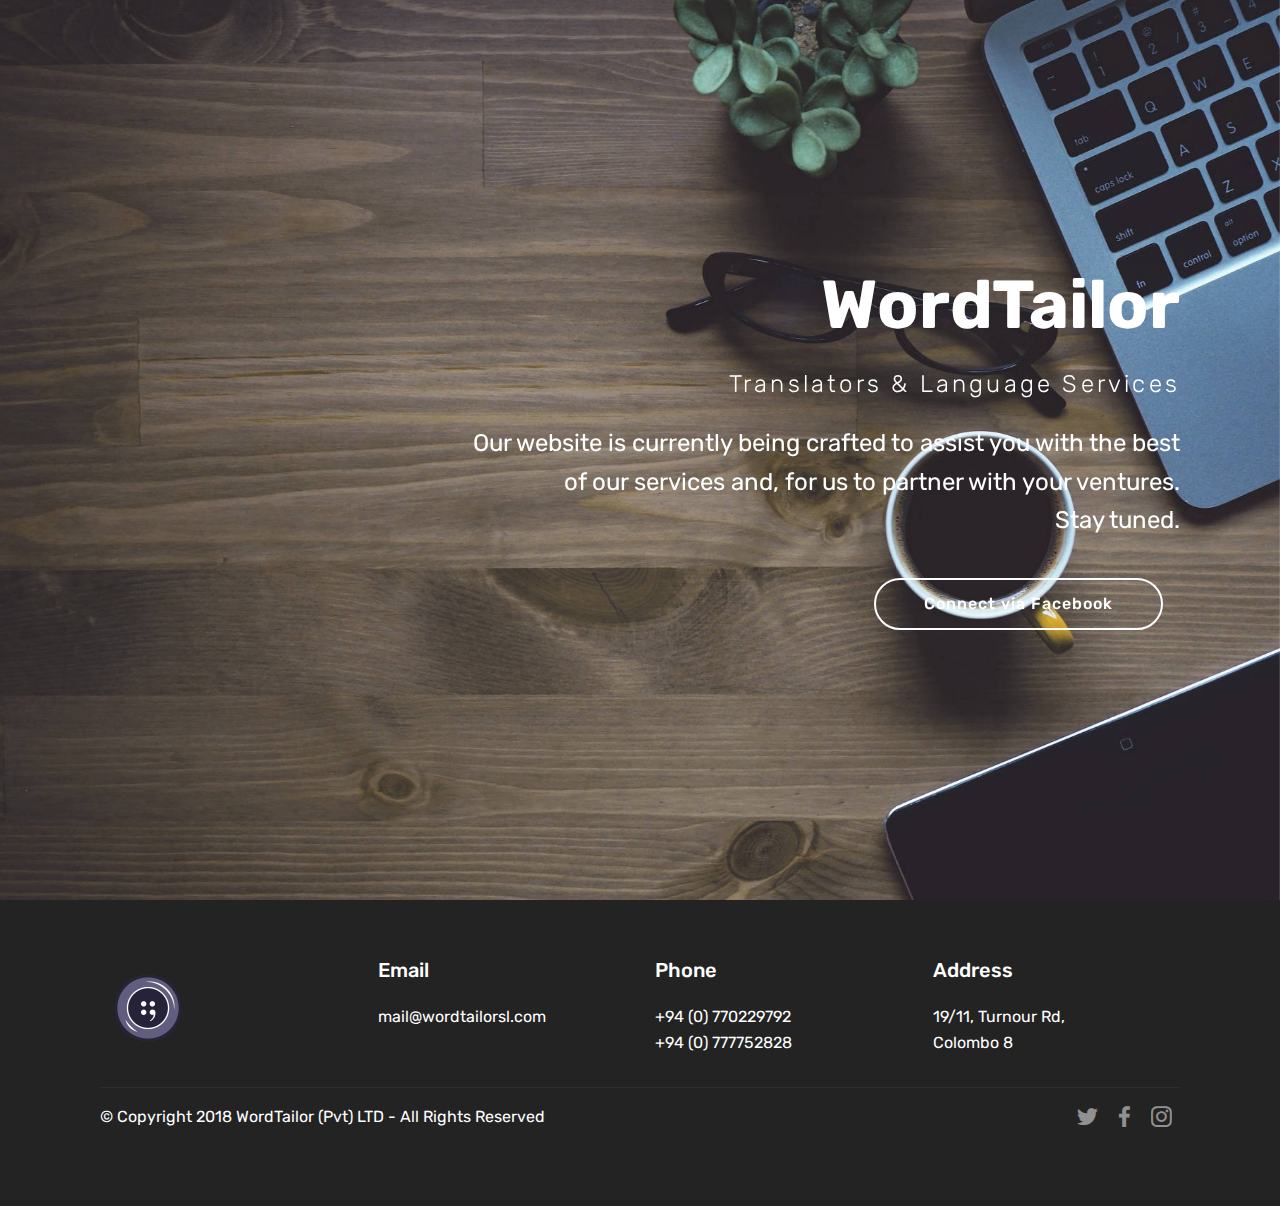
==== commit f0d7acaf: "create github pages" ====
--- a/index.html
+++ b/index.html
@@ -34,7 +34,7 @@
                 WordTailor</h1>
             <h3 class="mbr-section-subtitle align-right mbr-light pb-3 mbr-fonts-style display-5">
                 Translators &amp; Language Services</h3>
-            <p class="mbr-text align-right pb-3 mbr-fonts-style display-5">Our website is currently being crafted to assist you with the best of our services and, for us to partner with your venture. <br>Stay tuned.</p>
+            <p class="mbr-text align-right pb-3 mbr-fonts-style display-5">Our website is currently being crafted to assist you with the best of our services and, for us to partner with your ventures. <br>Stay tuned.</p>
             <div class="mbr-section-btn align-right"><a class="btn btn-md btn-white-outline display-4" href="https://www.facebook.com/wordtailorsl">Connect via Facebook</a></div>
         </div>
     </div>
@@ -42,7 +42,7 @@
     
 </section>
 
-<section class="engine"><a href="https://mobirise.info/g">how to build a site for free</a></section><section class="cid-rd7pWCn4bD" id="footer1-2">
+<section class="engine"><a href="https://mobirise.info/j">website templates</a></section><section class="cid-rd7pWCn4bD" id="footer1-2">
 
     
 
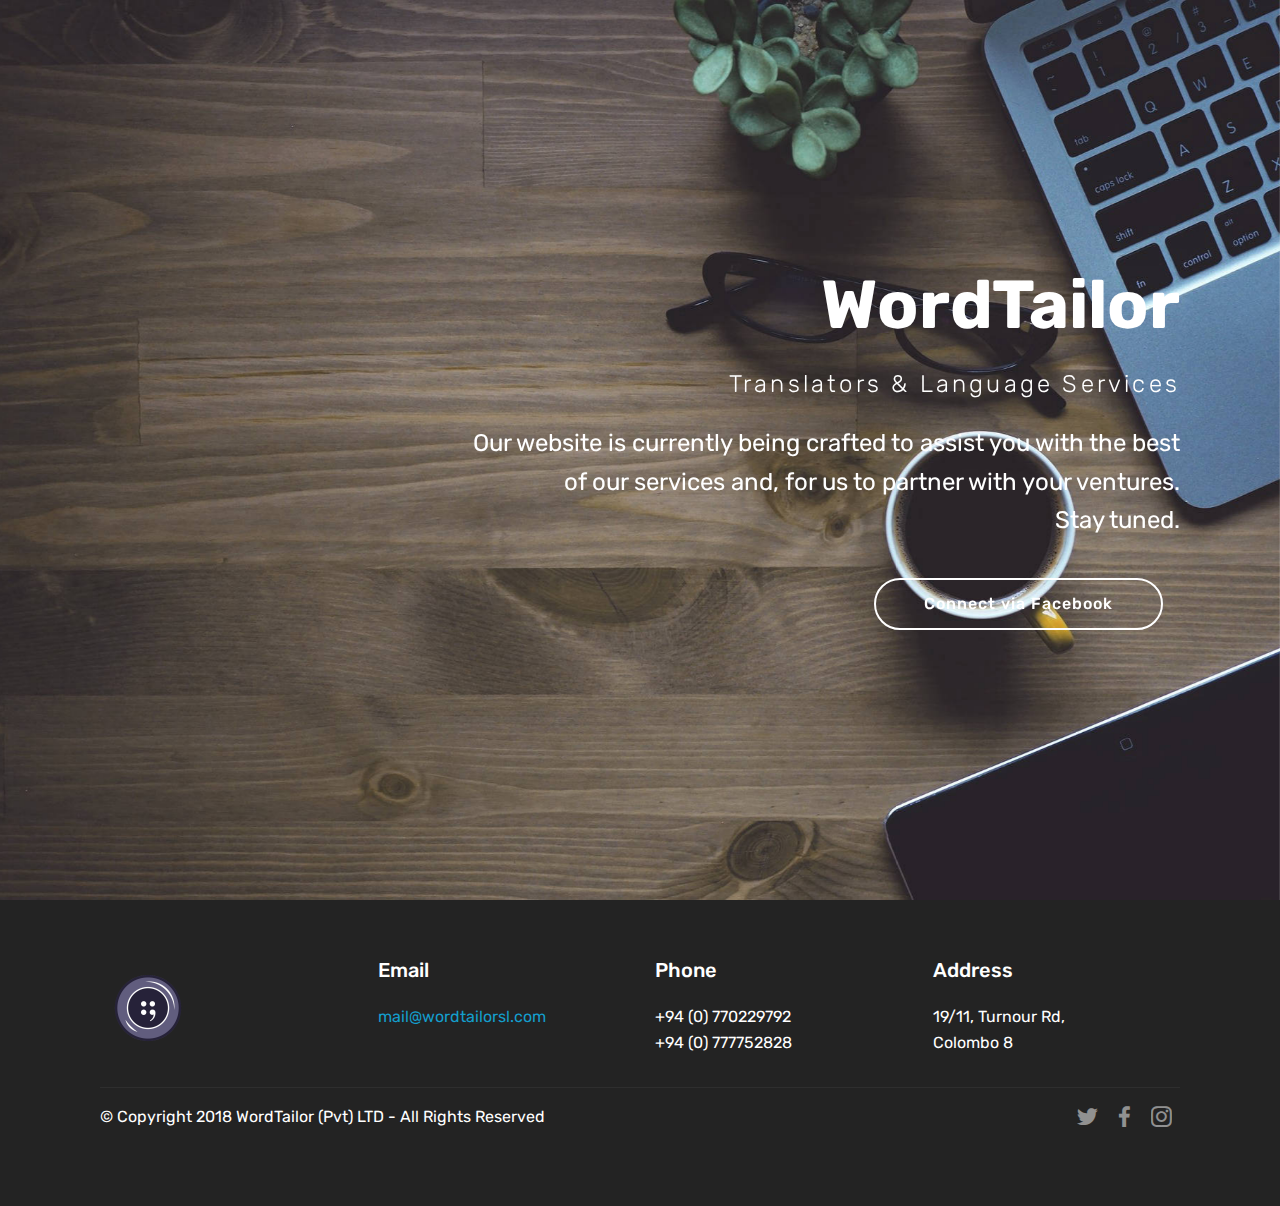
==== commit 9c575b9a: "create github pages" ====
--- a/index.html
+++ b/index.html
@@ -7,8 +7,8 @@
   <meta name="generator" content="Mobirise v4.8.10, mobirise.com">
   <meta name="viewport" content="width=device-width, initial-scale=1, minimum-scale=1">
   <link rel="shortcut icon" href="assets/images/wt-copy-128x128.png" type="image/x-icon">
-  <meta name="description" content="WordTailor; Top-tier translation and language service provider of Sri Lanka">
-  <title>WordTailor Coming Soon</title>
+  <meta name="description" content="Top-tier translation and language service provider of Sri Lanka">
+  <title>WordTailor - Coming Soon</title>
   <link rel="stylesheet" href="assets/web/assets/mobirise-icons/mobirise-icons.css">
   <link rel="stylesheet" href="assets/tether/tether.min.css">
   <link rel="stylesheet" href="assets/bootstrap/css/bootstrap.min.css">
@@ -22,6 +22,22 @@
   
 </head>
 <body>
+
+<!-- Google Analytics -->
+<!-- Global site tag (gtag.js) - Google Analytics -->
+<script async src="https://www.googletagmanager.com/gtag/js?id=UA-131348807-1"></script>
+<script>
+  window.dataLayer = window.dataLayer || [];
+  function gtag(){dataLayer.push(arguments);}
+  gtag('js', new Date());
+
+  gtag('config', 'UA-131348807-1');
+</script>
+
+
+<!-- /Google Analytics -->
+
+
   <section class="header10 cid-rd7kOLfmyM mbr-fullscreen mbr-parallax-background" id="header10-0">
 
     
@@ -59,7 +75,7 @@
             </div>
             <div class="col-12 col-md-3 mbr-fonts-style display-7">
                 <h5 class="pb-3">Email</h5>
-                <p class="mbr-text">mail@wordtailorsl.com <br></p>
+                <p class="mbr-text"><a href="mailto:mail@wordtailorsl.com">mail@wordtailorsl.com </a><br></p>
             </div>
             <div class="col-12 col-md-3 mbr-fonts-style display-7">
                 <h5 class="pb-3">Phone</h5>
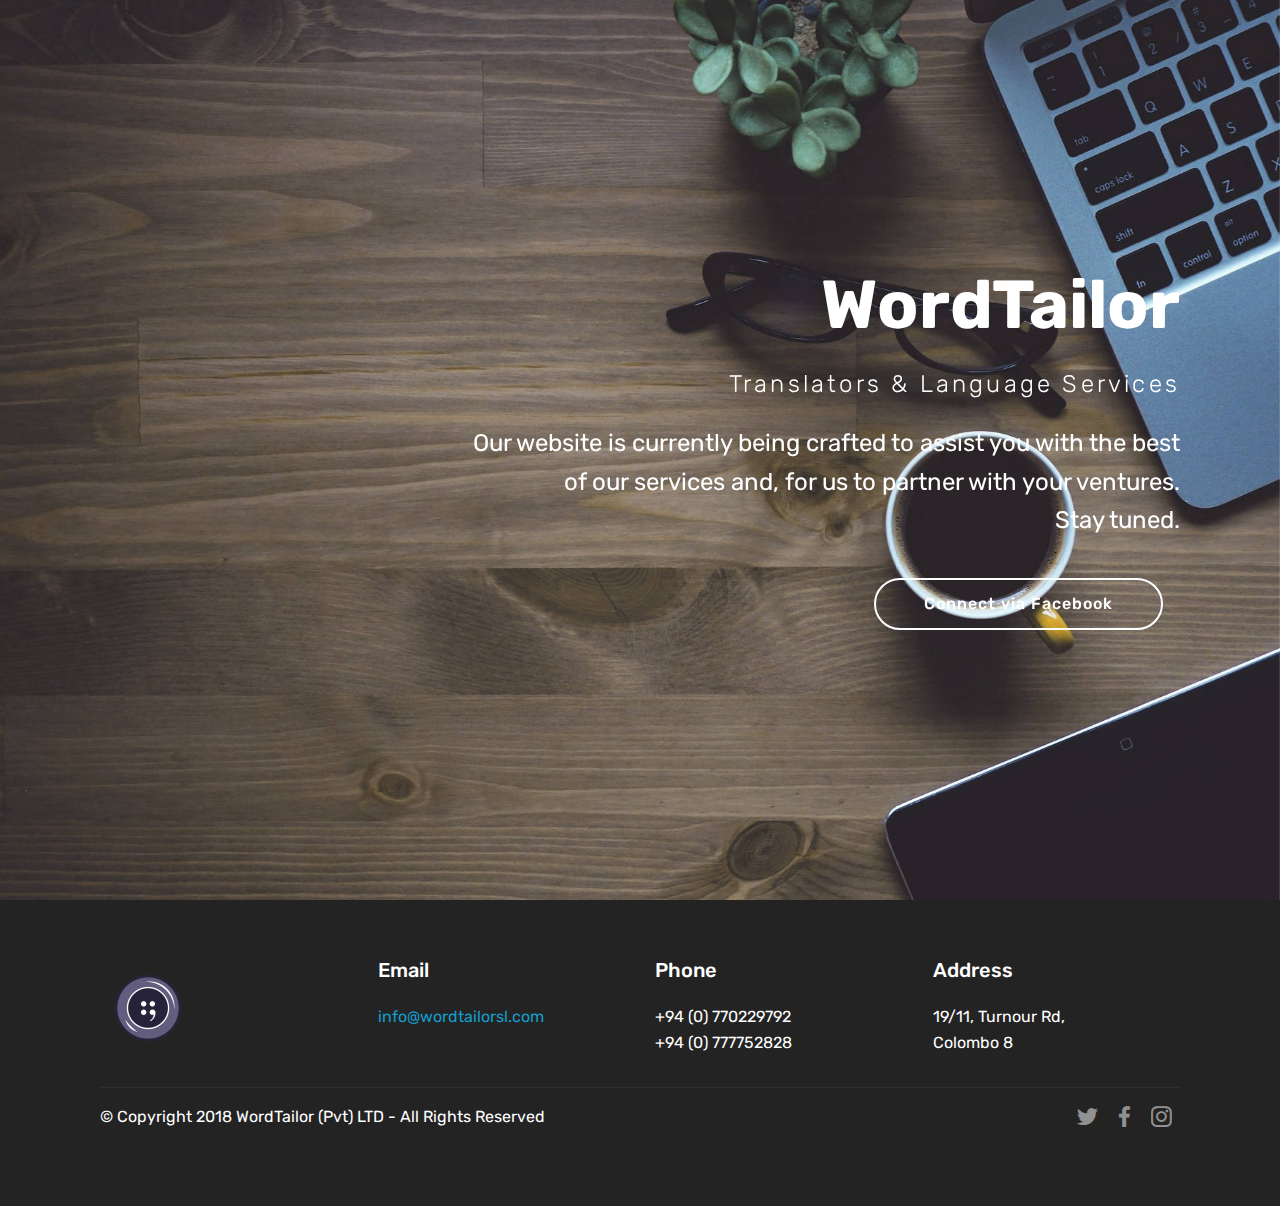
==== commit 228e76ee: "create github pages" ====
--- a/index.html
+++ b/index.html
@@ -58,7 +58,7 @@
     
 </section>
 
-<section class="engine"><a href="https://mobirise.info/j">website templates</a></section><section class="cid-rd7pWCn4bD" id="footer1-2">
+<section class="engine"><a href="https://mobirise.info/n">free simple website templates</a></section><section class="cid-rd7pWCn4bD" id="footer1-2">
 
     
 
@@ -75,7 +75,7 @@
             </div>
             <div class="col-12 col-md-3 mbr-fonts-style display-7">
                 <h5 class="pb-3">Email</h5>
-                <p class="mbr-text"><a href="mailto:mail@wordtailorsl.com">mail@wordtailorsl.com </a><br></p>
+                <p class="mbr-text"><a href="mailto:info@wordtailorsl.com">info@wordtailorsl.com</a></p>
             </div>
             <div class="col-12 col-md-3 mbr-fonts-style display-7">
                 <h5 class="pb-3">Phone</h5>
--- a/assets/mobirise/css/mbr-additional.css
+++ b/assets/mobirise/css/mbr-additional.css
@@ -1455,3 +1455,6 @@
     justify-content: center;
   }
 }
+.cid-rd7pWCn4bD P {
+  color: #ffffff;
+}
